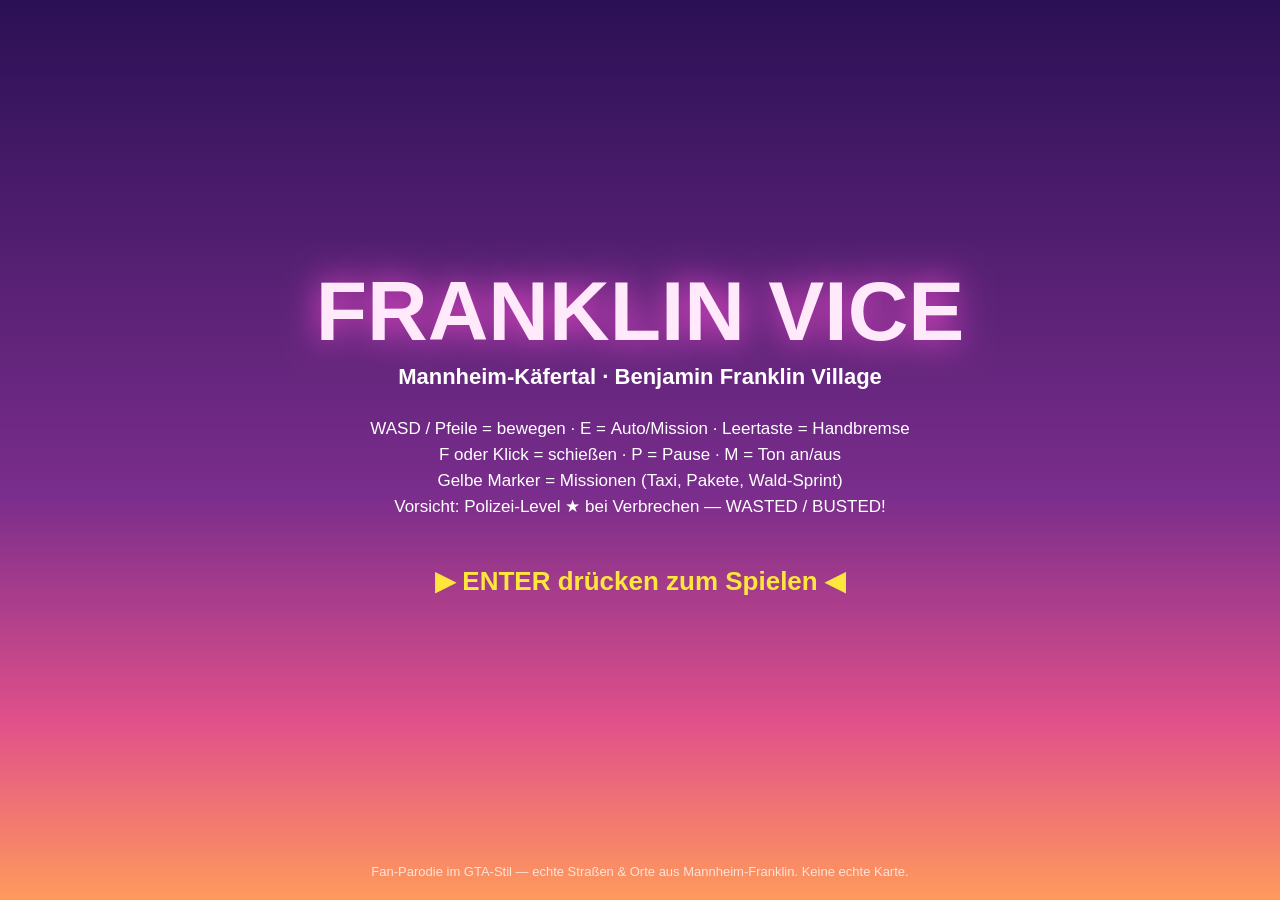
==== index.html @ 35545222 "Add FRANKLIN VICE: web-based GTA-style open-world game set in Mannheim-Franklin Top-down open world " ====
<!DOCTYPE html>
<html lang="de">
<head>
<meta charset="UTF-8">
<meta name="viewport" content="width=device-width, initial-scale=1.0">
<title>FRANKLIN VICE — Mannheim-Käfertal</title>
<link rel="stylesheet" href="style.css">
</head>
<body>
<canvas id="game"></canvas>
<script src="js/config.js"></script>
<script src="js/audio.js"></script>
<script src="js/map.js"></script>
<script src="js/entities.js"></script>
<script src="js/main.js"></script>
</body>
</html>
---- style.css ----
html, body {
  margin: 0;
  padding: 0;
  width: 100%;
  height: 100%;
  overflow: hidden;
  background: #0b0b14;
}

#game {
  display: block;
  width: 100vw;
  height: 100vh;
  cursor: crosshair;
}
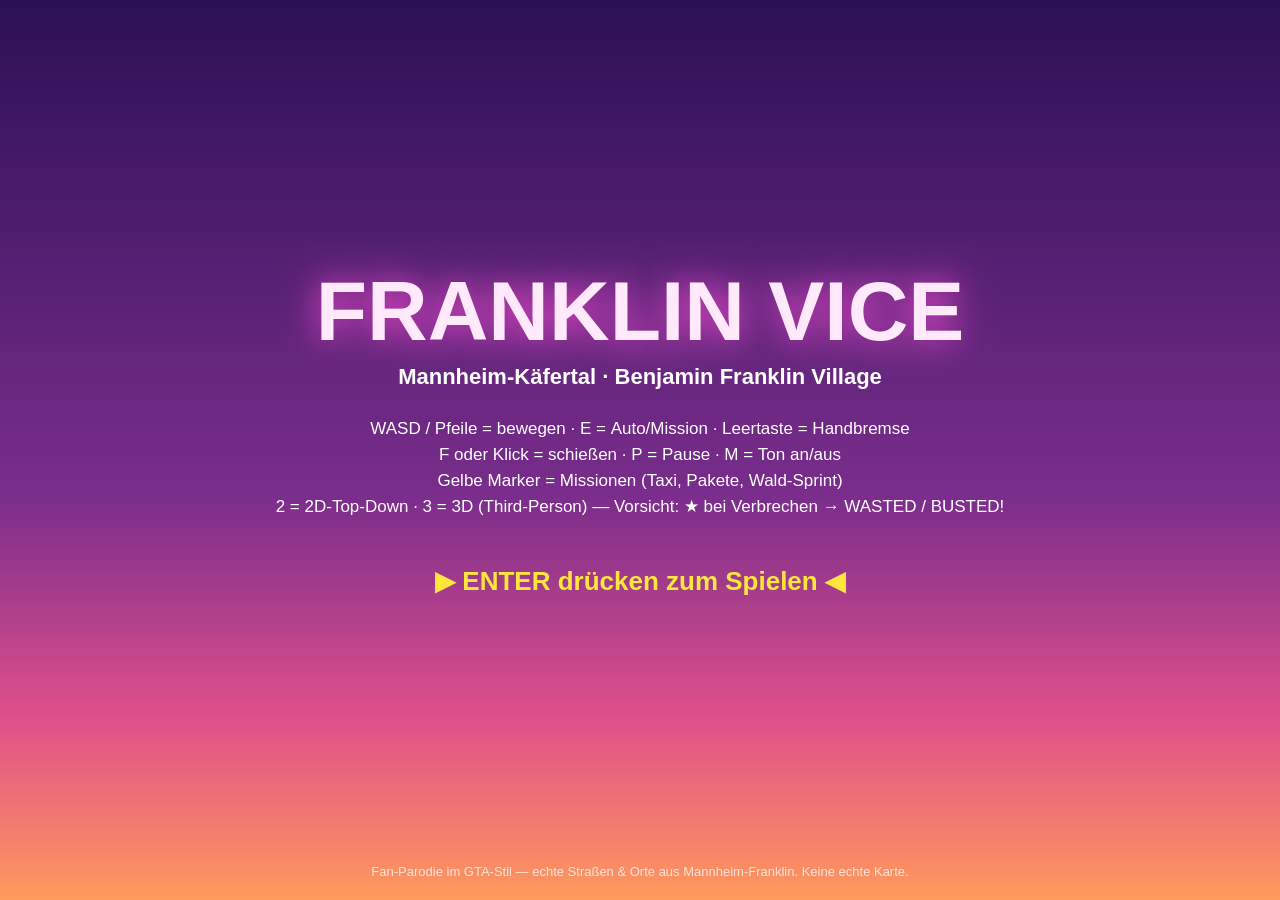
==== commit 74241d89: "Add 3D mode (Three.js, vendored) with third-person camera and night neon - js/render3d.js: builds th" ====
--- a/index.html
+++ b/index.html
@@ -7,11 +7,14 @@
 <link rel="stylesheet" href="style.css">
 </head>
 <body>
+<canvas id="gl"></canvas>
 <canvas id="game"></canvas>
 <script src="js/config.js"></script>
 <script src="js/audio.js"></script>
 <script src="js/map.js"></script>
 <script src="js/entities.js"></script>
+<script src="js/vendor/three.min.js"></script>
+<script src="js/render3d.js"></script>
 <script src="js/main.js"></script>
 </body>
 </html>
--- a/style.css
+++ b/style.css
@@ -7,9 +7,19 @@
   background: #0b0b14;
 }
 
-#game {
-  display: block;
+#gl, #game {
+  position: fixed;
+  inset: 0;
   width: 100vw;
   height: 100vh;
+}
+
+#gl {
+  z-index: 0;
+}
+
+#game {
+  z-index: 1;
+  background: transparent;
   cursor: crosshair;
 }
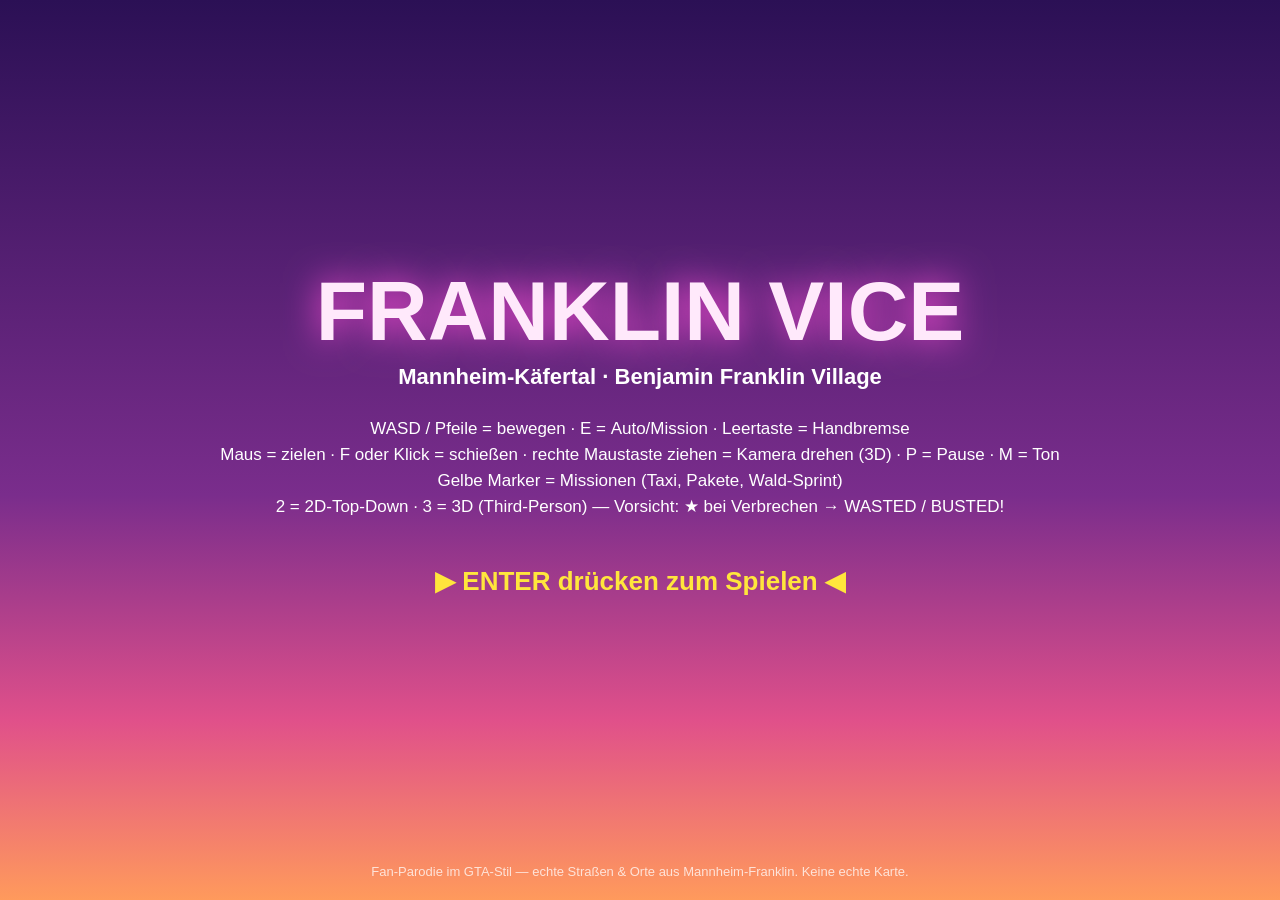
==== commit 7baee246: "Use real OpenStreetMap street layout of Mannheim-Kafertal/Franklin (ODbL) - js/geodata.js: generated" ====
--- a/index.html
+++ b/index.html
@@ -11,6 +11,7 @@
 <canvas id="game"></canvas>
 <script src="js/config.js"></script>
 <script src="js/audio.js"></script>
+<script src="js/geodata.js"></script>
 <script src="js/map.js"></script>
 <script src="js/entities.js"></script>
 <script src="js/vendor/three.min.js"></script>
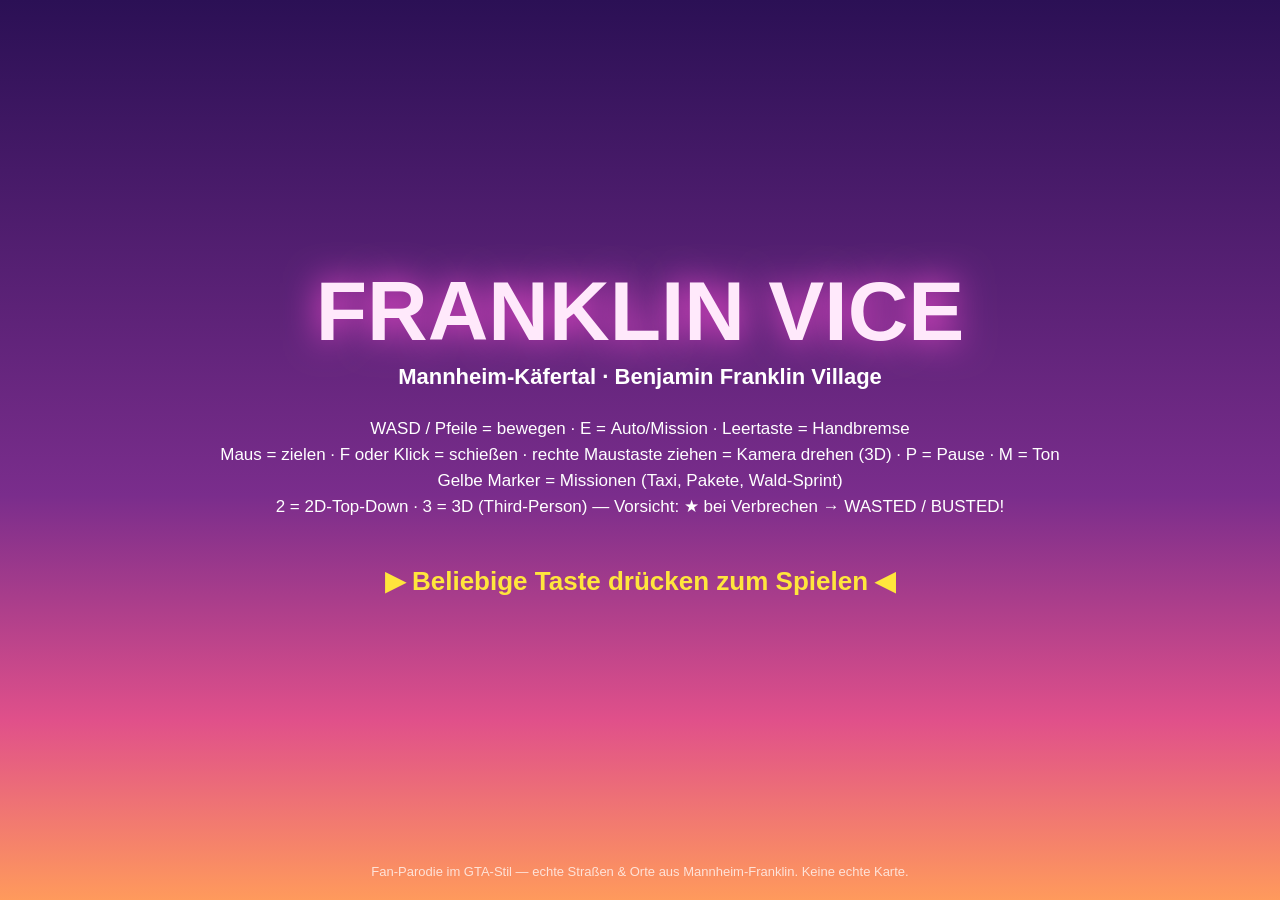
==== commit 4e511f1d: "Add user-photo pipeline: EXIF GPS -> map position -> in-game photo markers - tools/build_photos.js (" ====
--- a/index.html
+++ b/index.html
@@ -12,6 +12,8 @@
 <script src="js/config.js"></script>
 <script src="js/audio.js"></script>
 <script src="js/geodata.js"></script>
+<script src="js/photodata.js"></script>
+<script src="js/photos.js"></script>
 <script src="js/map.js"></script>
 <script src="js/entities.js"></script>
 <script src="js/vendor/three.min.js"></script>
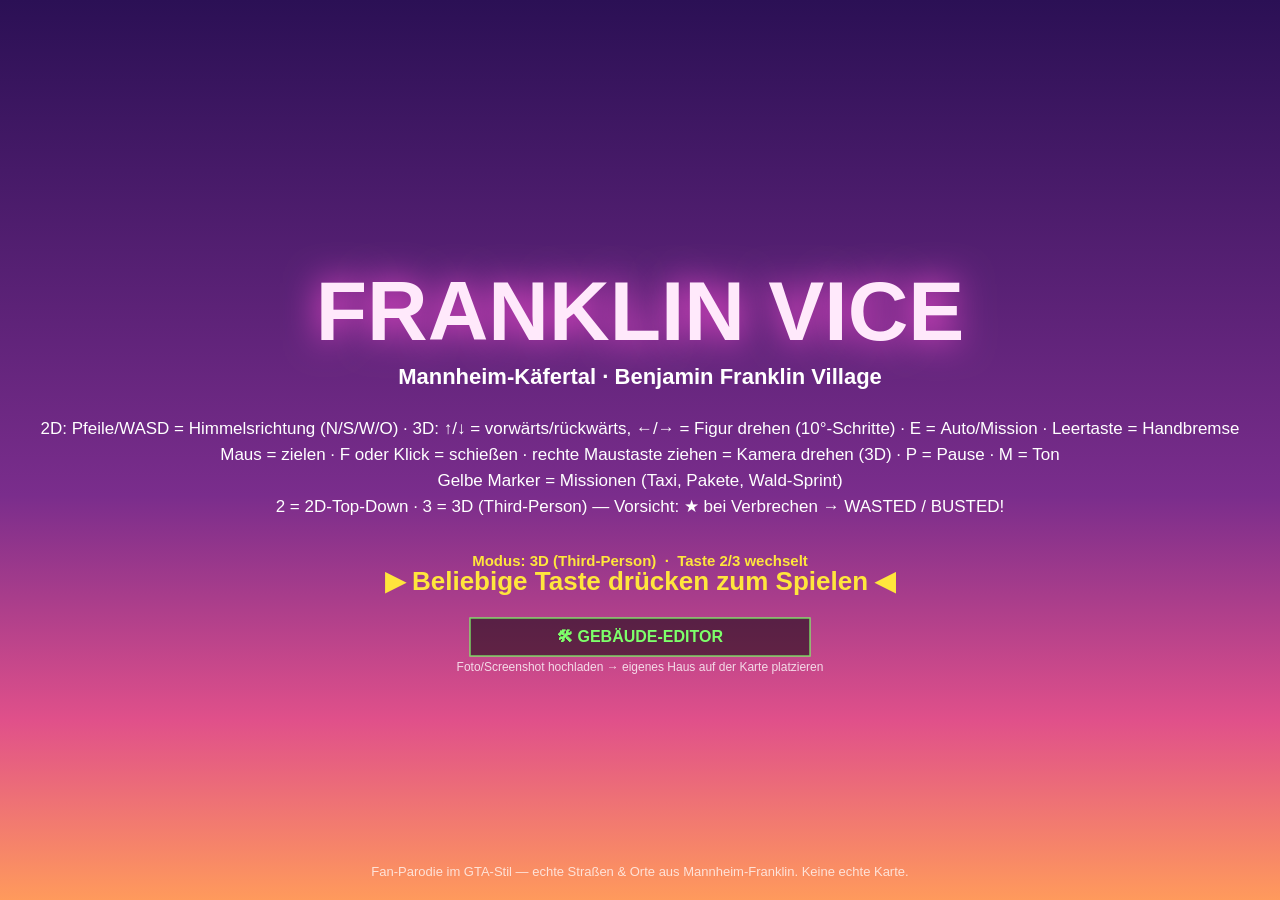
==== commit e717949f: "Edit-Modul: Gebäude-Editor auf dem Titelbildschirm (editor.html) — Foto/Screenshot hochladen, EXIF-G" ====
--- a/index.html
+++ b/index.html
@@ -12,10 +12,9 @@
 <script src="js/config.js"></script>
 <script src="js/audio.js"></script>
 <script src="js/geodata.js"></script>
-<script src="js/photodata.js"></script>
-<script src="js/photos.js"></script>
 <script src="js/map.js"></script>
 <script src="js/entities.js"></script>
+<script src="js/facade.js"></script>
 <script src="js/vendor/three.min.js"></script>
 <script src="js/render3d.js"></script>
 <script src="js/main.js"></script>
